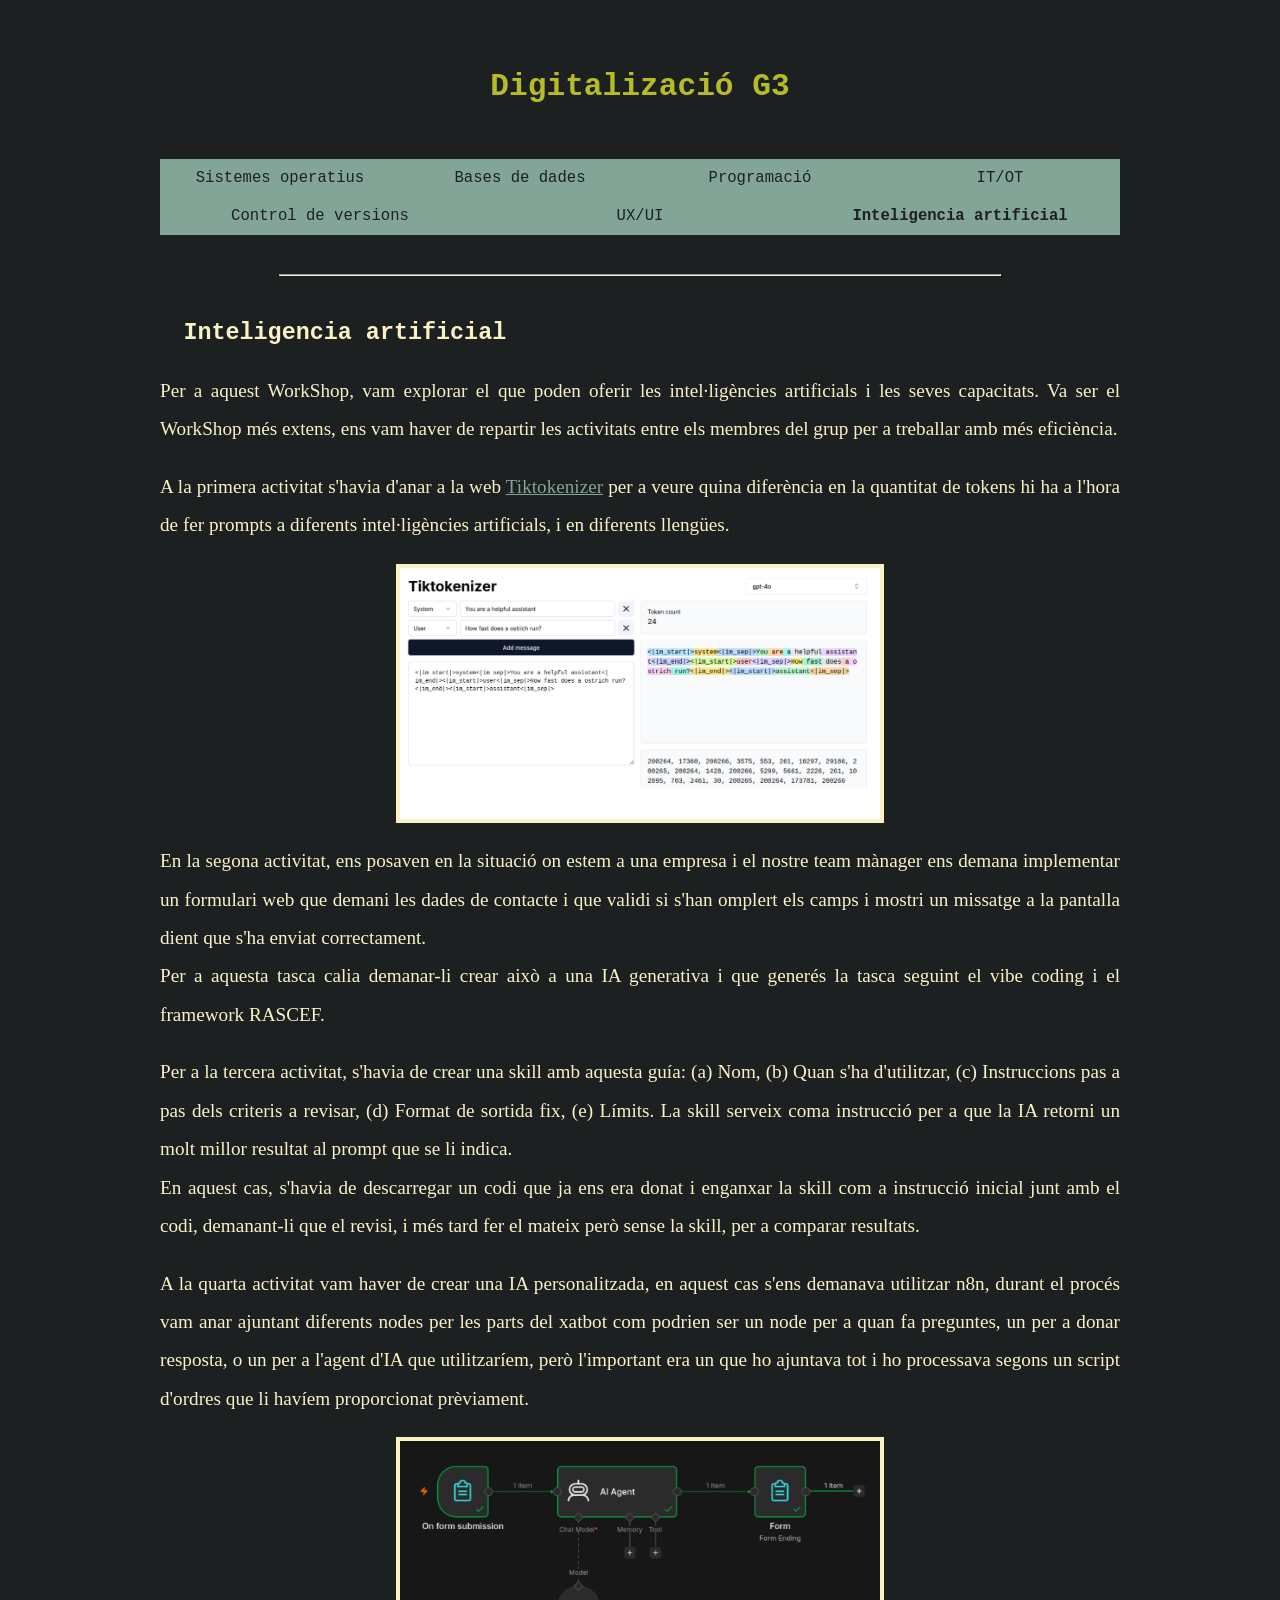
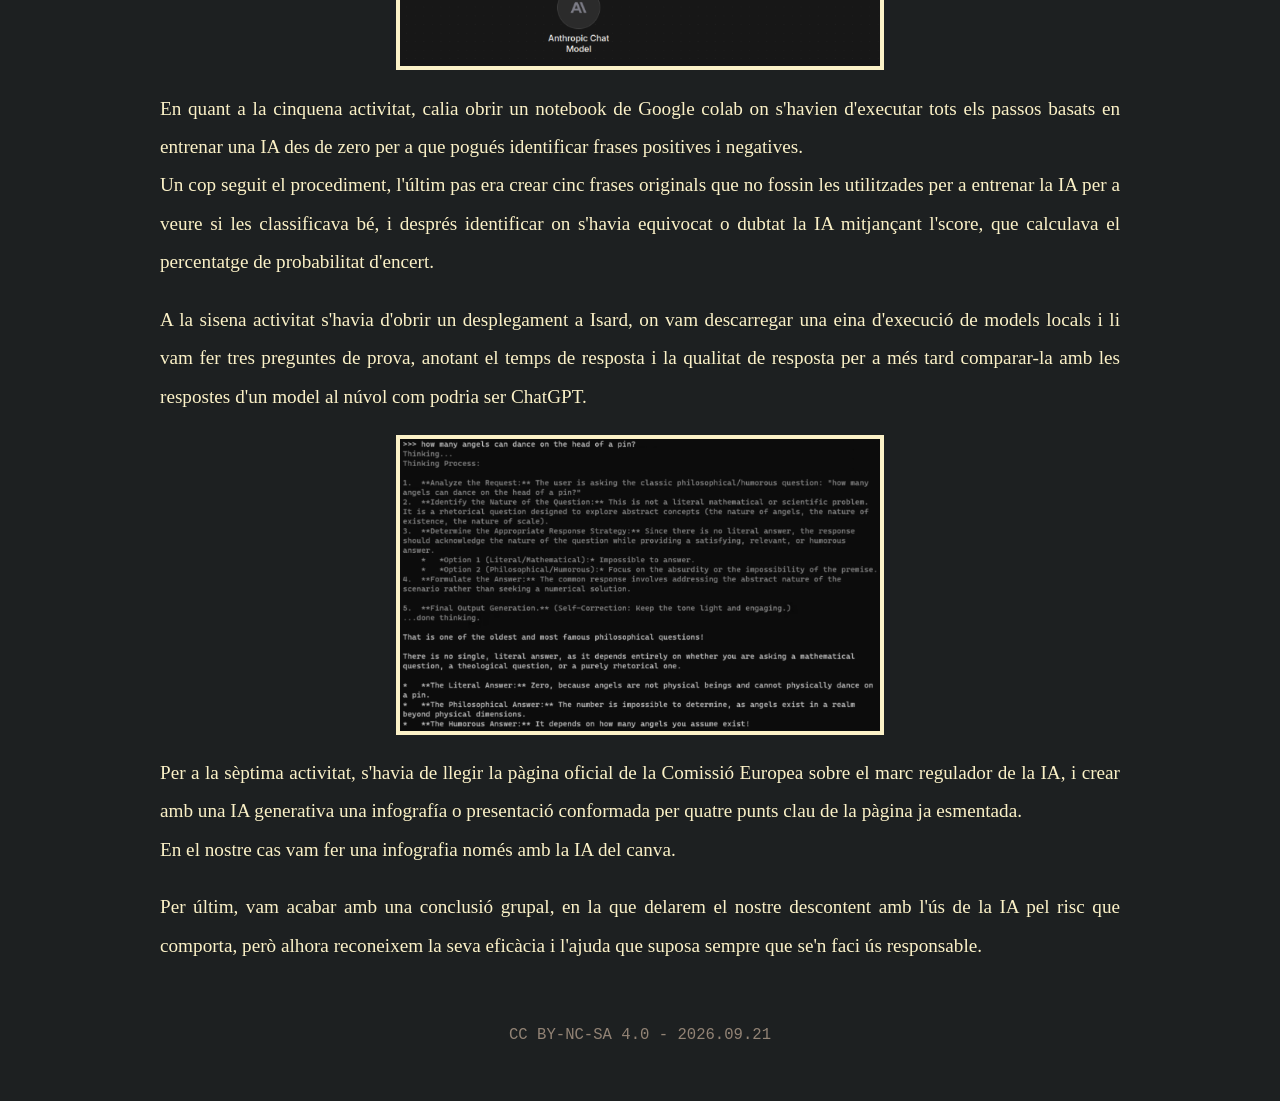
==== ai.html @ a18d921c "uhh" ====
<!DOCTYPE html>
<html lang="es">
    <head>
        <meta charset="UTF-8" />
	<title>Inteligencia artifical</title>
        <link rel="stylesheet" href="/styles.css">
        <link rel="icon" type="image/x-icon" href="/media/pfp.jpg">
        <meta name="viewport" content="width=device-width,initial-scale=1" />
    </head>
    <script src="https://louisabraham.github.io/nekojs/neko.js" data-autostart></script>
    <body>
        <h1><a href="/">Digitalizació G3</a></h1>
        <header>
            <a href="os">Sistemes operatius</a>
	    <a href="db">Bases de dades</a>
	    <a href="kt">Programació</a>
            <a href="it">IT/OT</a>
        </header>
        <header>
            <a href="git">Control de versions</a>
	    <a href="ui">UX/UI</a>
            <a href="ai"><b>Inteligencia artificial</b></a>
        </header>
        <hr>

	<h2>Inteligencia artificial</h2>
<p>Per a aquest WorkShop, vam explorar el que poden oferir les intel·ligències artificials i les seves capacitats. Va ser el WorkShop més extens, ens vam haver de repartir les activitats entre els membres del grup per a treballar amb més eficiència.</p>
<p>A la primera activitat s'havia d'anar a la web <a href="https://tiktokenizer.vercel.app/">Tiktokenizer</a> per a veure quina diferència en la quantitat de tokens hi ha a l'hora de fer prompts a diferents intel·ligències artificials, i en diferents llengües.</p>
<img src="/media/tokenizer.png">
<p>En la segona activitat, ens posaven en la situació on estem a una empresa i el nostre team mànager ens demana implementar un formulari web que demani les dades de contacte i que validi si s'han omplert els camps i mostri un missatge a la pantalla dient que s'ha enviat correctament.<br>
Per a aquesta tasca calia demanar-li crear això a una IA generativa i que generés la tasca seguint el vibe coding i el framework RASCEF.</p>
<p>Per a la tercera activitat, s'havia de crear una skill amb aquesta guía: (a) Nom, (b) Quan s'ha d'utilitzar, (c) Instruccions pas a pas dels criteris a revisar, (d) Format de sortida fix, (e) Límits. La skill serveix coma instrucció per a que la IA retorni un molt millor resultat al prompt que se li indica.<br>
En aquest cas, s'havia de descarregar un codi que ja ens era donat i enganxar la skill com a instrucció inicial junt amb el codi, demanant-li que el revisi, i més tard fer el mateix però sense la skill, per a comparar resultats.</p>
<p>A la quarta activitat vam haver de crear una IA personalitzada, en aquest cas s'ens demanava utilitzar n8n, durant el procés vam anar ajuntant diferents nodes per les parts del xatbot com podrien ser un node per a quan fa preguntes, un per a donar resposta, o un per a l'agent d'IA que utilitzaríem, però l'important era un que ho ajuntava tot i ho processava segons un script d'ordres que li havíem proporcionat prèviament.</p>
<img src="/media/flow.png">
<p>En quant a la cinquena activitat, calia obrir un notebook de Google colab on s'havien d'executar tots els passos basats en entrenar una IA des de zero per a que pogués identificar frases positives i negatives.<br>
Un cop seguit el procediment, l'últim pas era crear cinc frases originals que no fossin les utilitzades per a entrenar la IA per a veure si les classificava bé, i després identificar on s'havia equivocat o dubtat la IA mitjançant l'score, que calculava el percentatge de probabilitat d'encert.</p>
<p>A la sisena activitat s'havia d'obrir un desplegament a Isard, on vam descarregar una eina d'execució de models locals i li vam fer tres preguntes de prova, anotant el temps de resposta i la qualitat de resposta per a més tard comparar-la amb les respostes d'un model al núvol com podria ser ChatGPT.</p>
<img src="/media/gemma.png">
<p>Per a la sèptima activitat, s'havia de llegir la pàgina oficial de la Comissió Europea sobre el marc regulador de la IA, i crear amb una IA generativa una infografía o presentació conformada per quatre punts clau de la pàgina ja esmentada.<br>
En el nostre cas vam fer una infografia només amb la IA del canva.</p>
<p>Per últim, vam acabar amb una conclusió grupal, en la que delarem el nostre descontent amb l'ús de la IA pel risc que comporta, però alhora reconeixem la seva eficàcia i l'ajuda que suposa sempre que se'n faci ús responsable.</p>

        <footer>
            CC BY-NC-SA 4.0 - 2026.09.21
        </footer>
    </body>
</html>
---- styles.css ----
:root {
    --text: #fbf1c7;
    --bg: #1d2021;
    --contrast: #928375;
    --link: #83a598;
}

body {
    font-family: serif;
    font-size: 120%;
    color: var(--text);
    max-width: 60rem;
    margin: 0 auto;
    padding: 1rem;
    text-align: justify;
    hyphens: auto;
    line-height: 200%;
    background-color: var(--bg);
}

h1, h2, h3, h4, h5, h6 {
    font-family: monospace;
}

h1 {
    color: #b8bb26;
    text-align: center;
    padding: 1em;

    & > a { 
	    color: #b8bb26 !important;
	    background-color: var(--bg) !important;
	    text-decoration: none !important;
    }
}

h2, h3 {
    margin-left: 1em;
}

a {
    color: var(--link);
    text-decoration: underline;

    &:hover {
        color: var(--bg);
        background-color: var(--link);
    }
}

img {
    border: 4px solid var(--text);
    display: block;
    margin-left: auto;
    margin-right: auto;
    width: 50%;
}

hr {
    color: var(--contrast);
    max-width: 75%;
    margin: 2em auto;
}

header {
    font-family: monospace;
    display: flex;
    flex-wrap: nowrap;

    & > a {
        flex: 1;
        text-align: center;
    }

    a {
        color: var(--bg);
        background-color: var(--link);
        text-decoration: none !important;

        &:hover {
            background-color: #458588;
        }
    }
}

footer {
    color: var(--contrast);
    font-family: monospace;
    text-align: center;
    padding: 2em;
}

#profiles {
    display: flex;
    flex-wrap: nowrap;

    .profile {
        flex: 1;
        text-align: center;
        font-size: 90%;
        color: var(--bg);
        background: #b8bb26;
        margin: .5em;
        padding: .5em;
        
        h2 {
            margin-left: 0 !important;
        }
    }
}

.flex {
	display: flex;
	flex-wrap: nowrap;

	img {
		flex: 1;	
		margin-left: 1em;
		margin-right: 1em;
	}
}
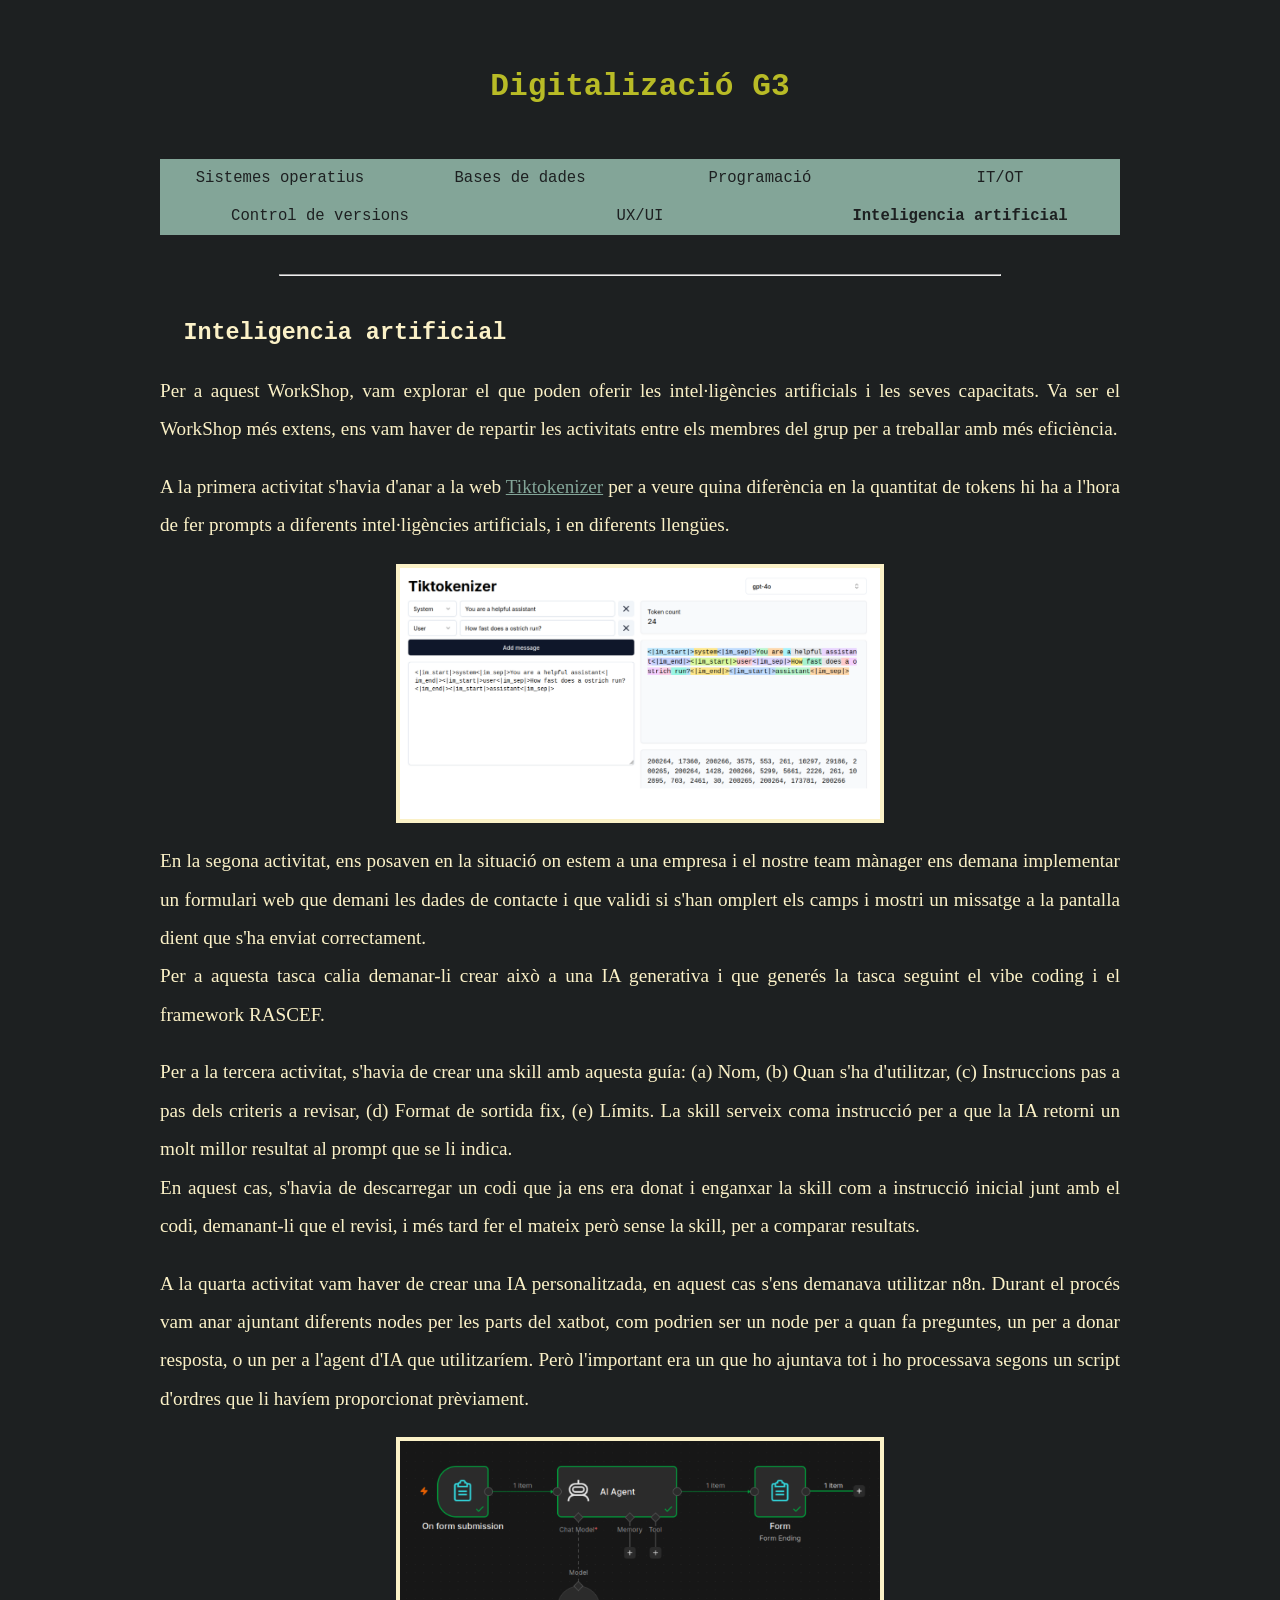
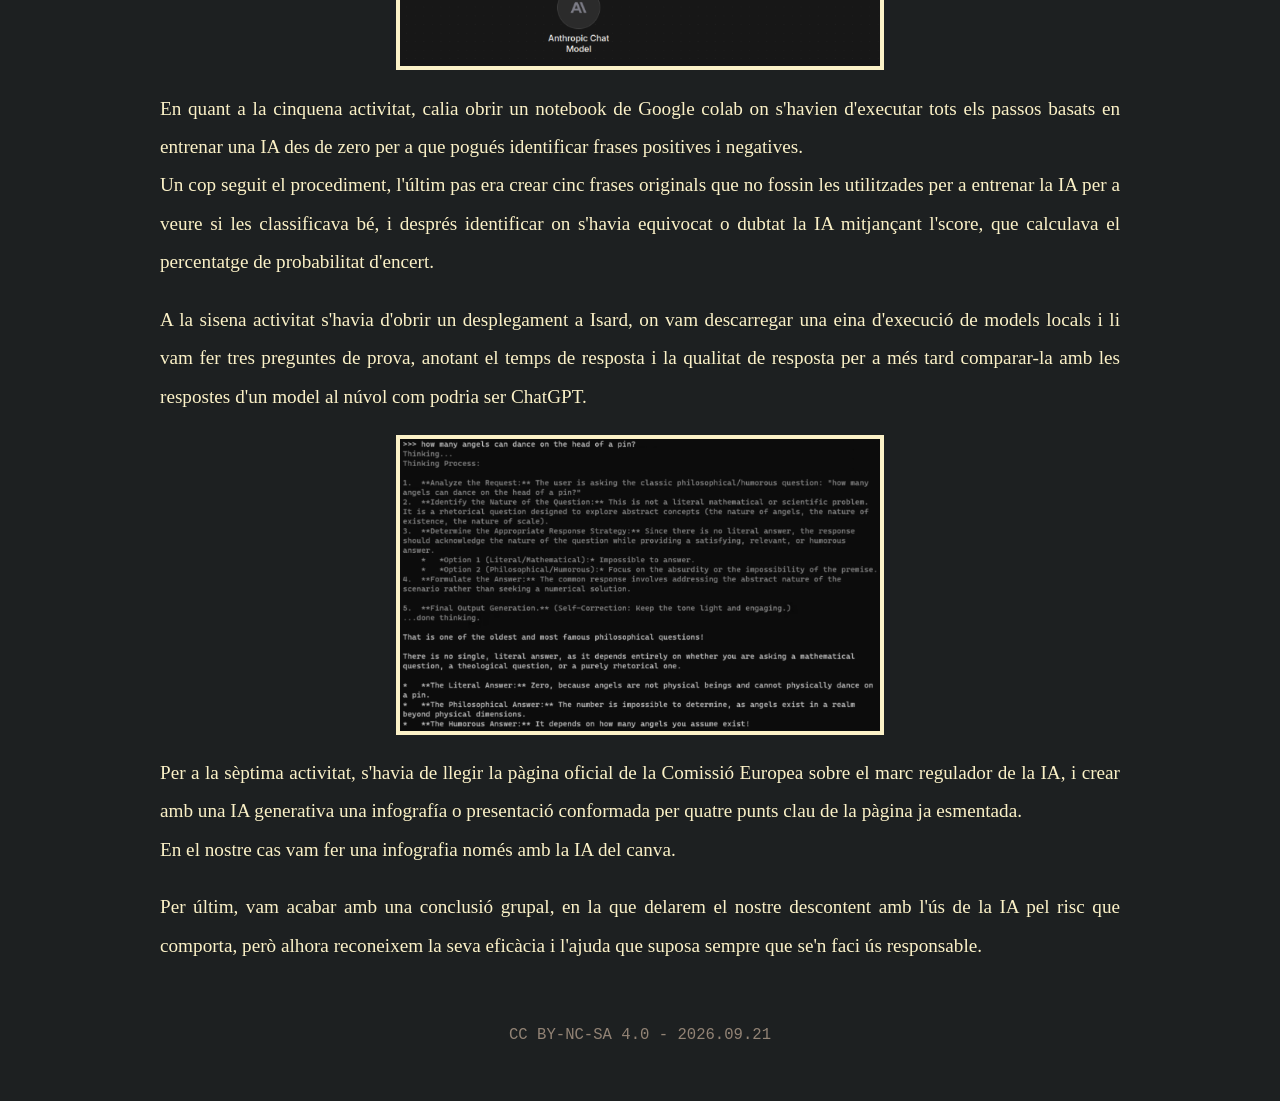
==== commit 69fe48eb: "wwwww" ====
--- a/ai.html
+++ b/ai.html
@@ -31,7 +31,7 @@
 Per a aquesta tasca calia demanar-li crear això a una IA generativa i que generés la tasca seguint el vibe coding i el framework RASCEF.</p>
 <p>Per a la tercera activitat, s'havia de crear una skill amb aquesta guía: (a) Nom, (b) Quan s'ha d'utilitzar, (c) Instruccions pas a pas dels criteris a revisar, (d) Format de sortida fix, (e) Límits. La skill serveix coma instrucció per a que la IA retorni un molt millor resultat al prompt que se li indica.<br>
 En aquest cas, s'havia de descarregar un codi que ja ens era donat i enganxar la skill com a instrucció inicial junt amb el codi, demanant-li que el revisi, i més tard fer el mateix però sense la skill, per a comparar resultats.</p>
-<p>A la quarta activitat vam haver de crear una IA personalitzada, en aquest cas s'ens demanava utilitzar n8n, durant el procés vam anar ajuntant diferents nodes per les parts del xatbot com podrien ser un node per a quan fa preguntes, un per a donar resposta, o un per a l'agent d'IA que utilitzaríem, però l'important era un que ho ajuntava tot i ho processava segons un script d'ordres que li havíem proporcionat prèviament.</p>
+<p>A la quarta activitat vam haver de crear una IA personalitzada, en aquest cas s'ens demanava utilitzar n8n. Durant el procés vam anar ajuntant diferents nodes per les parts del xatbot, com podrien ser un node per a quan fa preguntes, un per a donar resposta, o un per a l'agent d'IA que utilitzaríem. Però l'important era un que ho ajuntava tot i ho processava segons un script d'ordres que li havíem proporcionat prèviament.</p>
 <img src="/media/flow.png">
 <p>En quant a la cinquena activitat, calia obrir un notebook de Google colab on s'havien d'executar tots els passos basats en entrenar una IA des de zero per a que pogués identificar frases positives i negatives.<br>
 Un cop seguit el procediment, l'últim pas era crear cinc frases originals que no fossin les utilitzades per a entrenar la IA per a veure si les classificava bé, i després identificar on s'havia equivocat o dubtat la IA mitjançant l'score, que calculava el percentatge de probabilitat d'encert.</p>
--- a/styles.css
+++ b/styles.css
@@ -101,7 +101,7 @@
         color: var(--bg);
         background: #b8bb26;
         margin: .5em;
-        padding: .5em;
+        padding: 1em;
         
         h2 {
             margin-left: 0 !important;
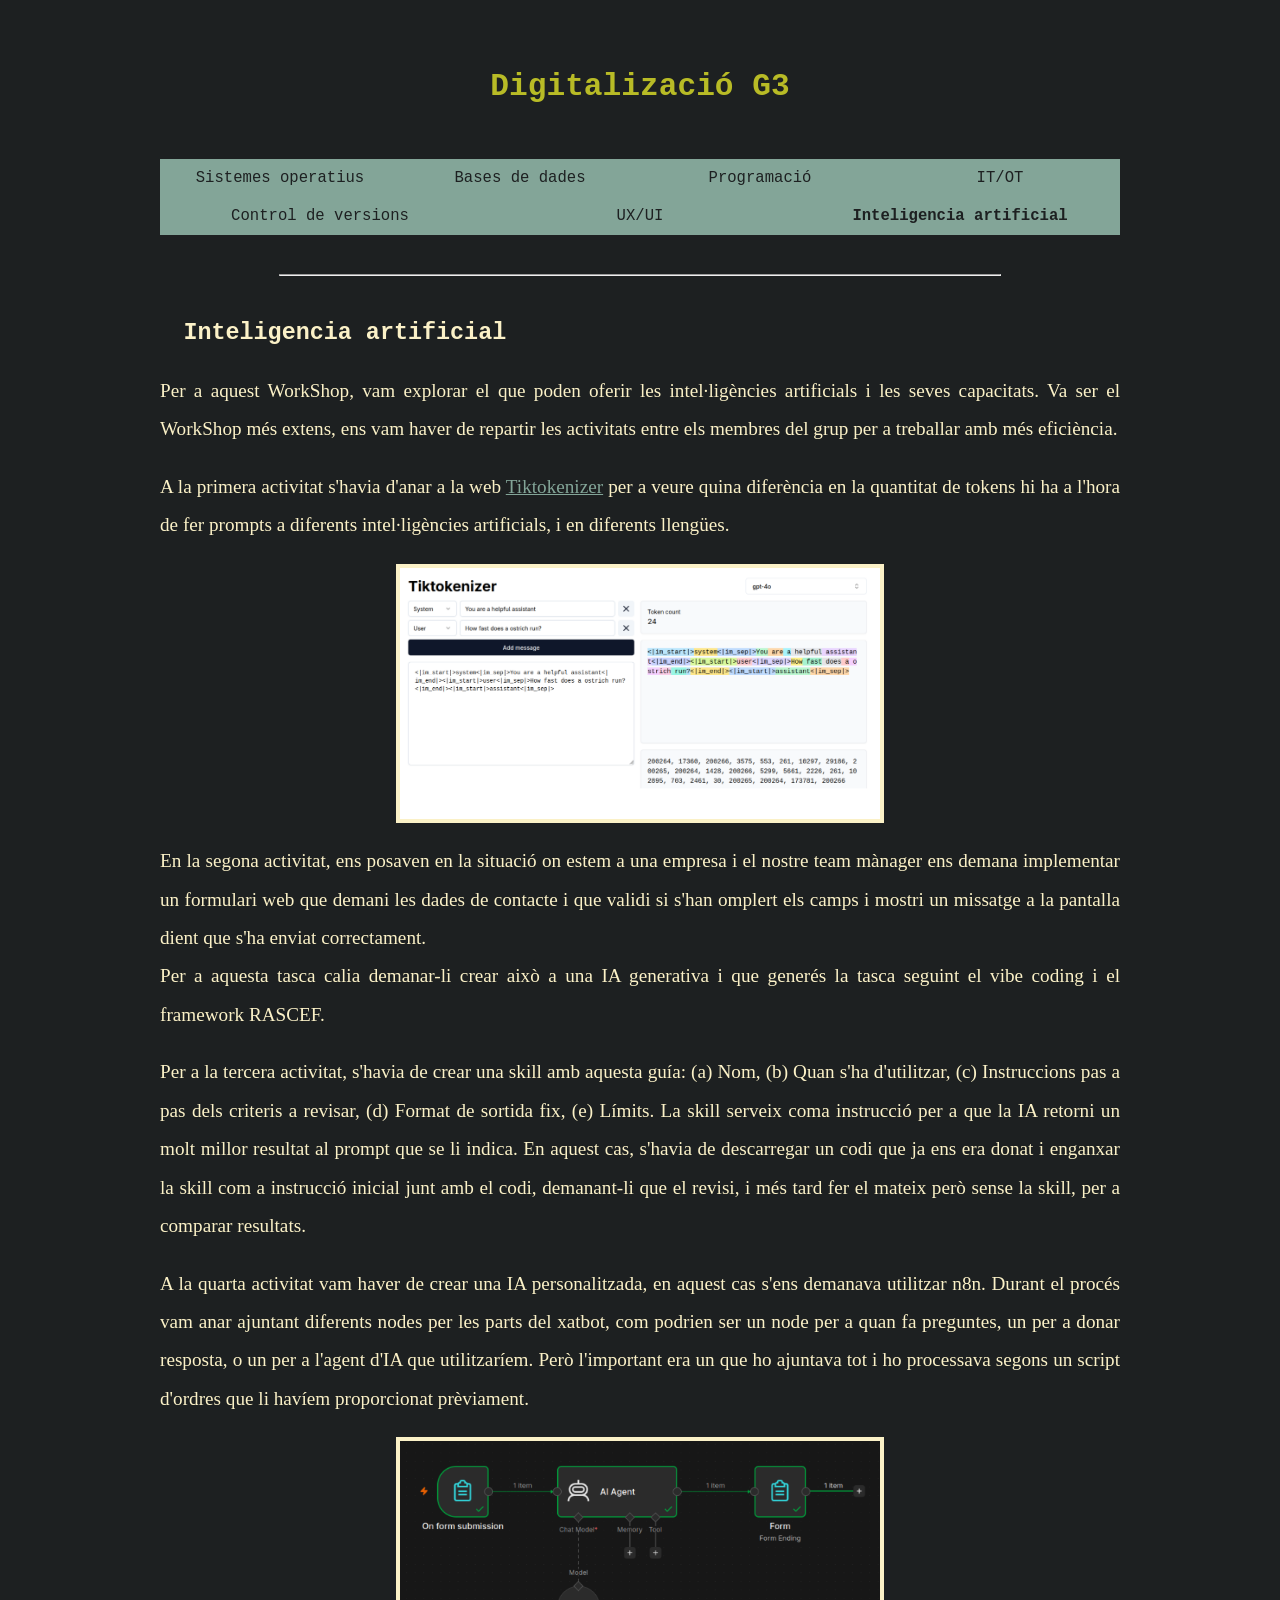
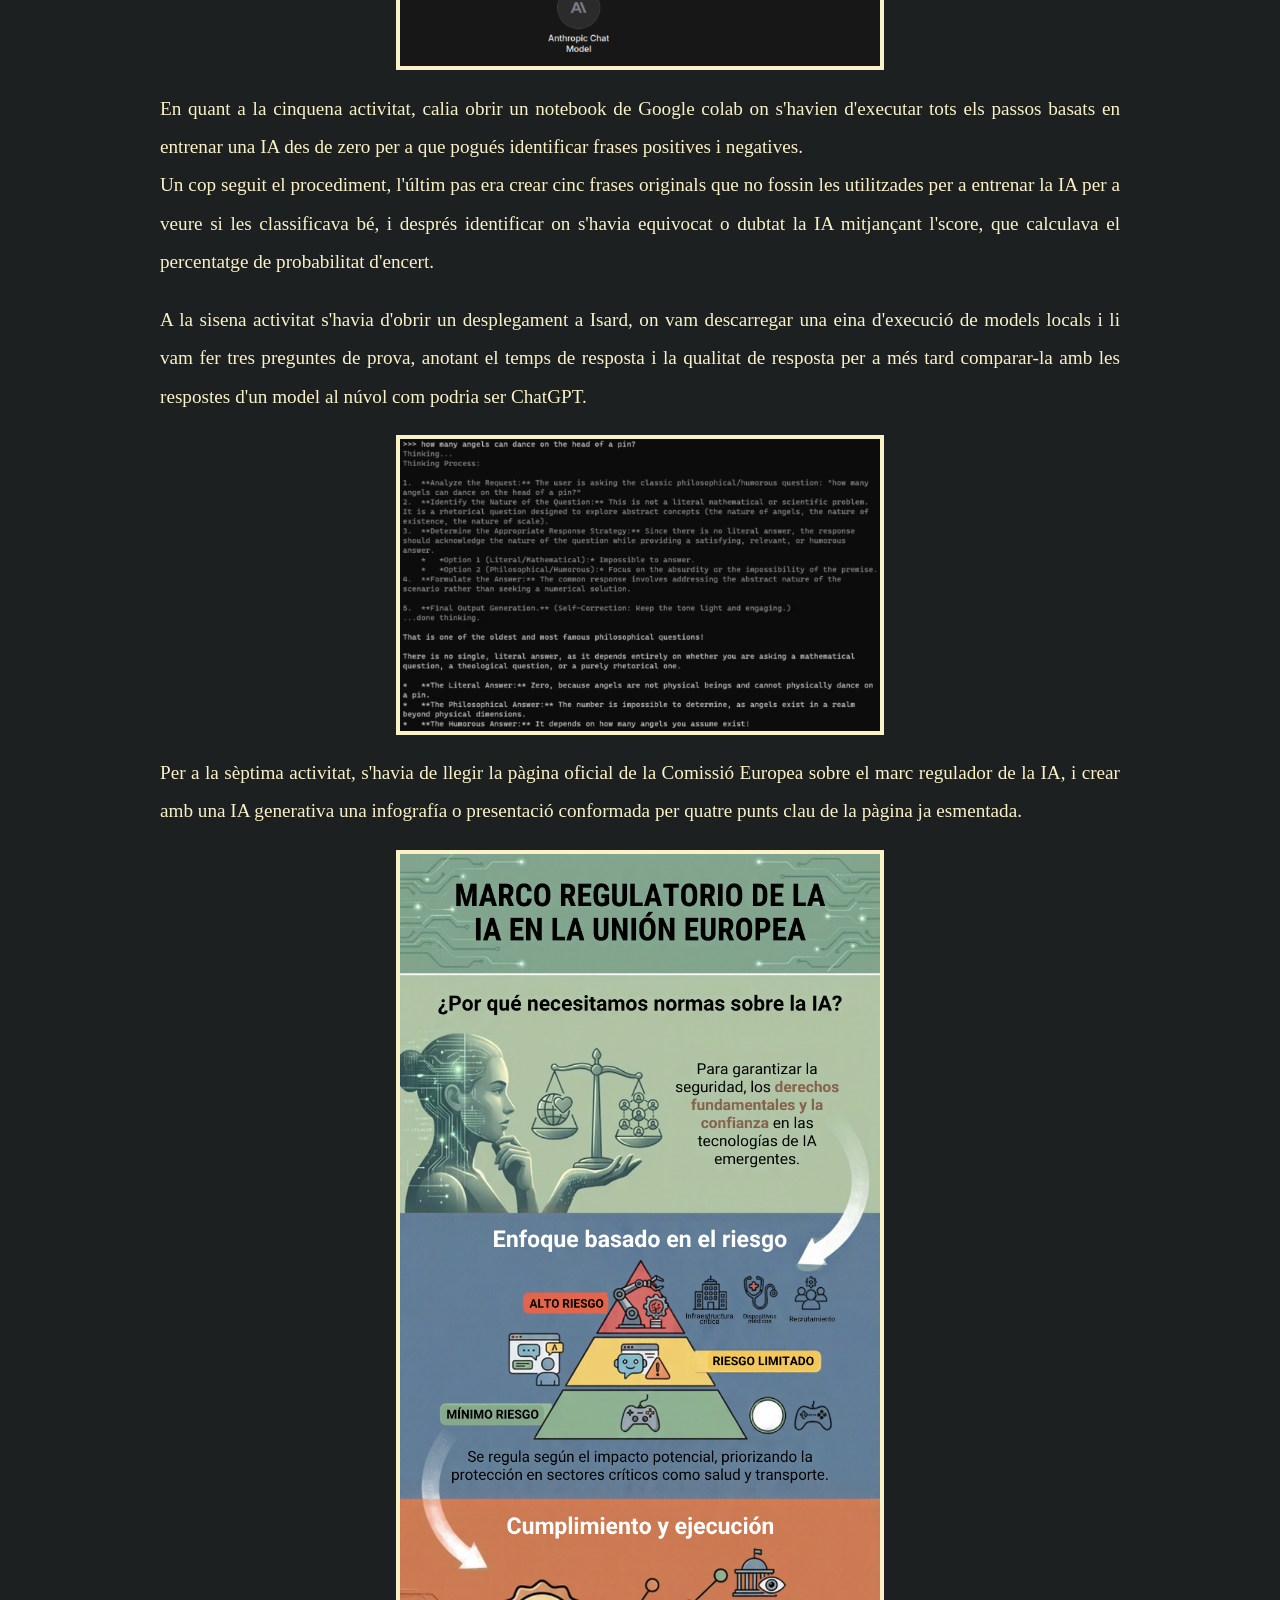
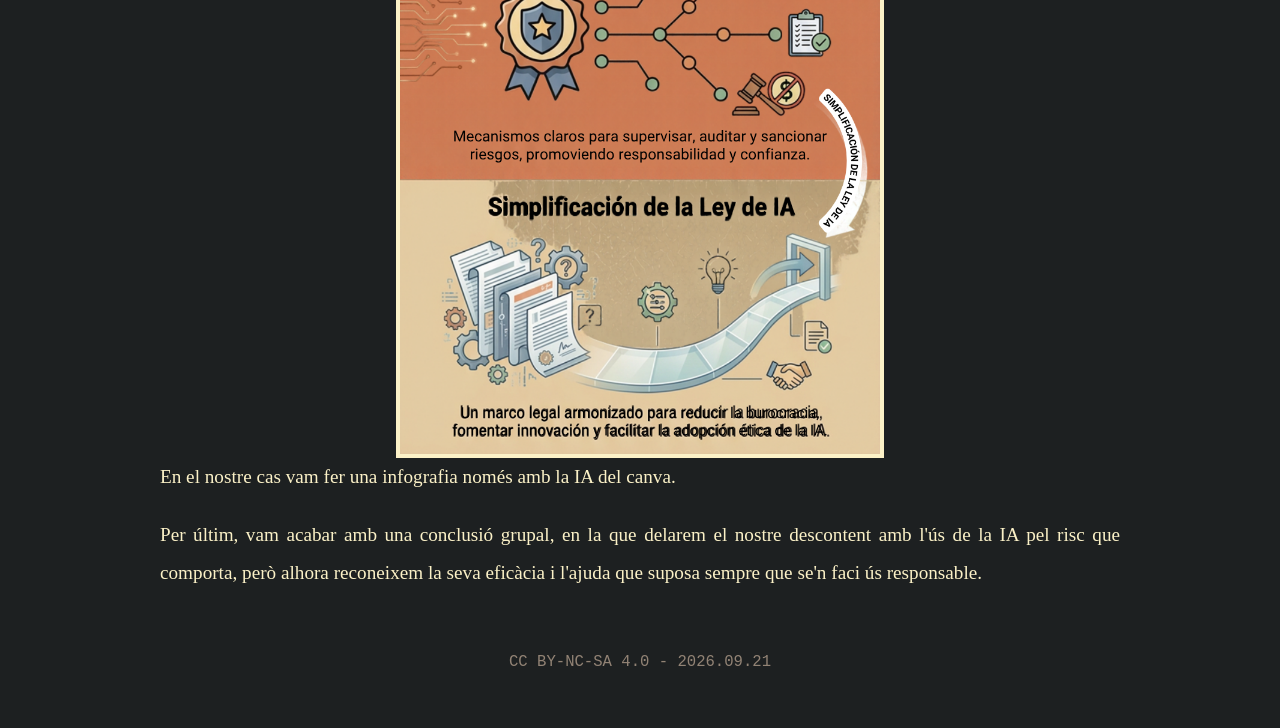
==== commit e808650c: "infografia" ====
--- a/ai.html
+++ b/ai.html
@@ -29,15 +29,15 @@
 <img src="/media/tokenizer.png">
 <p>En la segona activitat, ens posaven en la situació on estem a una empresa i el nostre team mànager ens demana implementar un formulari web que demani les dades de contacte i que validi si s'han omplert els camps i mostri un missatge a la pantalla dient que s'ha enviat correctament.<br>
 Per a aquesta tasca calia demanar-li crear això a una IA generativa i que generés la tasca seguint el vibe coding i el framework RASCEF.</p>
-<p>Per a la tercera activitat, s'havia de crear una skill amb aquesta guía: (a) Nom, (b) Quan s'ha d'utilitzar, (c) Instruccions pas a pas dels criteris a revisar, (d) Format de sortida fix, (e) Límits. La skill serveix coma instrucció per a que la IA retorni un molt millor resultat al prompt que se li indica.<br>
-En aquest cas, s'havia de descarregar un codi que ja ens era donat i enganxar la skill com a instrucció inicial junt amb el codi, demanant-li que el revisi, i més tard fer el mateix però sense la skill, per a comparar resultats.</p>
+<p>Per a la tercera activitat, s'havia de crear una skill amb aquesta guía: (a) Nom, (b) Quan s'ha d'utilitzar, (c) Instruccions pas a pas dels criteris a revisar, (d) Format de sortida fix, (e) Límits. La skill serveix coma instrucció per a que la IA retorni un molt millor resultat al prompt que se li indica. En aquest cas, s'havia de descarregar un codi que ja ens era donat i enganxar la skill com a instrucció inicial junt amb el codi, demanant-li que el revisi, i més tard fer el mateix però sense la skill, per a comparar resultats.</p>
 <p>A la quarta activitat vam haver de crear una IA personalitzada, en aquest cas s'ens demanava utilitzar n8n. Durant el procés vam anar ajuntant diferents nodes per les parts del xatbot, com podrien ser un node per a quan fa preguntes, un per a donar resposta, o un per a l'agent d'IA que utilitzaríem. Però l'important era un que ho ajuntava tot i ho processava segons un script d'ordres que li havíem proporcionat prèviament.</p>
 <img src="/media/flow.png">
 <p>En quant a la cinquena activitat, calia obrir un notebook de Google colab on s'havien d'executar tots els passos basats en entrenar una IA des de zero per a que pogués identificar frases positives i negatives.<br>
 Un cop seguit el procediment, l'últim pas era crear cinc frases originals que no fossin les utilitzades per a entrenar la IA per a veure si les classificava bé, i després identificar on s'havia equivocat o dubtat la IA mitjançant l'score, que calculava el percentatge de probabilitat d'encert.</p>
 <p>A la sisena activitat s'havia d'obrir un desplegament a Isard, on vam descarregar una eina d'execució de models locals i li vam fer tres preguntes de prova, anotant el temps de resposta i la qualitat de resposta per a més tard comparar-la amb les respostes d'un model al núvol com podria ser ChatGPT.</p>
 <img src="/media/gemma.png">
-<p>Per a la sèptima activitat, s'havia de llegir la pàgina oficial de la Comissió Europea sobre el marc regulador de la IA, i crear amb una IA generativa una infografía o presentació conformada per quatre punts clau de la pàgina ja esmentada.<br>
+<p>Per a la sèptima activitat, s'havia de llegir la pàgina oficial de la Comissió Europea sobre el marc regulador de la IA, i crear amb una IA generativa una infografía o presentació conformada per quatre punts clau de la pàgina ja esmentada.</p>
+<img src="/media/info.png">
 En el nostre cas vam fer una infografia només amb la IA del canva.</p>
 <p>Per últim, vam acabar amb una conclusió grupal, en la que delarem el nostre descontent amb l'ús de la IA pel risc que comporta, però alhora reconeixem la seva eficàcia i l'ajuda que suposa sempre que se'n faci ús responsable.</p>
 
